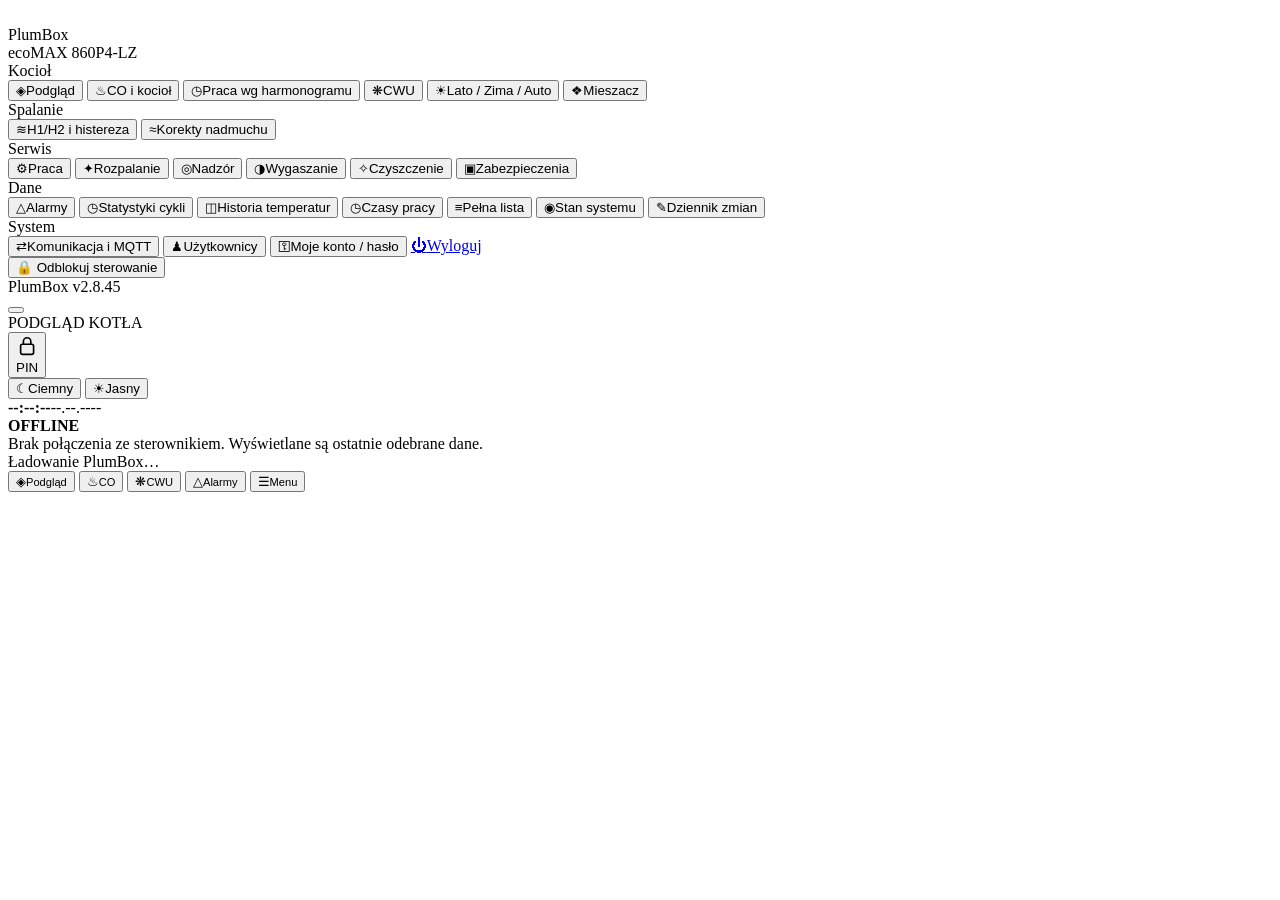
==== plumbox/app/static/index.html @ b8b8eb2f "Release 2.8.45: replace feeder status text with active green and idle gray gear" ====
<!doctype html>
<html lang="pl" data-theme="dark">
<head>
  <meta charset="utf-8">
  <meta name="viewport" content="width=device-width, initial-scale=1, viewport-fit=cover">
  <meta name="theme-color" content="#0b1017">
  <script>
    (() => {
      try {
        const saved = localStorage.getItem("plumbox_theme");
        const theme = ["dark", "light"].includes(saved) ? saved : (matchMedia("(prefers-color-scheme: light)").matches ? "light" : "dark");
        document.documentElement.dataset.theme = theme;
        const colors = {dark:"#0b1017",light:"#eef1f6",oled:"#07110f"};
        document.querySelector('meta[name="theme-color"]').setAttribute("content", colors[theme]);
      } catch { /* CSS ma bezpieczny fallback dark */ }
    })();
  </script>
  <title>PlumBox</title>
  <link rel="manifest" href="manifest.webmanifest">
  <link rel="icon" href="assets/icon.svg" type="image/svg+xml">
  <link rel="stylesheet" href="assets/styles.css?v=gptsol-77">
  <link rel="stylesheet" href="assets/scheme.css?v=gptsol-77">
</head>
<body>
  <div class="app-shell">
    <aside class="sidebar" id="sidebar">
      <div class="brand">
        <img src="assets/icon.svg" alt="" class="brand-logo">
        <div>
          <div class="brand-name">Plum<span>Box</span></div>
          <div class="brand-model">ecoMAX 860P4-LZ</div>
        </div>
      </div>

      <nav class="side-nav" id="sideNav">
        <div class="nav-group">Kocioł</div>
        <button class="nav-item active" data-view="overview"><span>◈</span>Podgląd</button>
        <button class="nav-item" data-view="heating"><span>♨</span>CO i kocioł</button>
        <button class="nav-item" data-view="work_schedule"><span>◷</span>Praca wg harmonogramu</button>
        <button class="nav-item" data-view="water_heater"><span>❋</span>CWU</button>
        <button class="nav-item" data-view="summer"><span>☀</span>Lato / Zima / Auto</button>
        <button class="nav-item" data-view="mixer"><span>❖</span>Mieszacz</button>

        <div class="nav-group">Spalanie</div>
        <button class="nav-item" data-view="hysteresis"><span>≋</span>H1/H2 i histereza</button>
        <button class="nav-item" data-view="airflow"><span>≈</span>Korekty nadmuchu</button>

        <div class="nav-group">Serwis</div>
        <button class="nav-item" data-view="fuel_calibration"><span>⚙</span>Praca</button>
        <button class="nav-item" data-view="kindling"><span>✦</span>Rozpalanie</button>
        <button class="nav-item" data-view="supervision"><span>◎</span>Nadzór</button>
        <button class="nav-item" data-view="burning_off"><span>◑</span>Wygaszanie</button>
        <button class="nav-item" data-view="cleaning"><span>✧</span>Czyszczenie</button>
        <button class="nav-item" data-view="protections"><span>▣</span>Zabezpieczenia</button>

        <div class="nav-group">Dane</div>
        <button class="nav-item" data-view="alarms"><span>△</span>Alarmy</button>
        <button class="nav-item" data-view="statistics"><span>◷</span>Statystyki cykli</button>
        <button class="nav-item" data-view="history"><span>◫</span>Historia temperatur</button>
        <button class="nav-item" data-view="runtime"><span>◷</span>Czasy pracy</button>
        <button class="nav-item" data-view="all"><span>≡</span>Pełna lista</button>
        <button class="nav-item" data-view="system"><span>◉</span>Stan systemu</button>
        <button class="nav-item" data-view="audit"><span>✎</span>Dziennik zmian</button>

        <div class="nav-group">System</div>
        <button class="nav-item" data-view="communication"><span>⇄</span>Komunikacja i MQTT</button>
        <button class="nav-item" data-view="users"><span>♟</span>Użytkownicy</button>
        <button class="nav-item" data-view="account"><span>⚿</span>Moje konto / hasło</button>
        <a class="nav-item" href="logout"><span>⏻</span>Wyloguj</a>
      </nav>

      <div class="sidebar-footer">
        <button id="lockButton" class="lock-button">🔒 Odblokuj sterowanie</button>
        <div class="sidebar-version">PlumBox v2.8.45</div>
      </div>
    </aside>

    <main class="main">
      <header class="topbar">
        <div class="topbar-left">
          <button id="menuButton" class="icon-button mobile-only" aria-label="Otwórz menu">
            <span class="hamburger-icon" aria-hidden="true"><i></i><i></i><i></i></span>
          </button>
          <div id="viewTitle" class="page-title">PODGLĄD KOTŁA</div>
        </div>
        <div class="topbar-right">
          <button type="button" id="topLockButton" class="lock-button top-lock-button" aria-label="Odblokuj sterowanie PIN-em" aria-pressed="false"><svg class="admin-lock-icon" viewBox="0 0 24 24" fill="none" stroke="currentColor" stroke-width="1.8" stroke-linecap="round" stroke-linejoin="round" aria-hidden="true" focusable="false"><rect x="5" y="10" width="14" height="11" rx="2"/><path d="M8 10V7a4 4 0 0 1 8 0v3"/></svg><span>PIN</span></button>
          <div class="theme-switch" role="group" aria-label="Motyw kolorystyczny">
            <button type="button" data-theme-set="dark">☾<span>Ciemny</span></button>
            <button type="button" data-theme-set="light">☀<span>Jasny</span></button>
          </div>
          <div class="clock"><strong id="clockTime">--:--:--</strong><span id="clockDate">--.--.----</span></div>
          <div id="connectionBadge" class="online-pill offline"><i></i><strong>OFFLINE</strong></div>
        </div>
      </header>

      <div id="offlineBanner" class="offline-banner hidden">Brak połączenia ze sterownikiem. Wyświetlane są ostatnie odebrane dane.</div>
      <section id="content" class="content"><div class="loading-card">Ładowanie PlumBox…</div></section>
    </main>
  </div>

  <nav class="mobile-nav" id="mobileNav">
    <button class="mobile-nav-item active" data-view="overview"><span>◈</span><small>Podgląd</small></button>
    <button class="mobile-nav-item" data-view="heating"><span>♨</span><small>CO</small></button>
    <button class="mobile-nav-item" data-view="water_heater"><span>❋</span><small>CWU</small></button>
    <button class="mobile-nav-item" data-view="alarms"><span>△</span><small>Alarmy</small></button>
    <button class="mobile-nav-item" data-action="menu"><span>☰</span><small>Menu</small></button>
  </nav>

  <dialog id="unlockDialog" class="modal">
    <form method="dialog" id="unlockForm" class="modal-card">
      <div class="modal-icon">🔐</div>
      <h2>Odblokuj sterowanie</h2>
      <p>Panel wymaga zalogowania. Zapis parametrów wymaga dodatkowo PIN-u sterowania.</p>
      <label>PIN<input id="pinInput" type="password" inputmode="numeric" minlength="4" required></label>
      <div id="unlockError" class="form-error"></div>
      <div class="modal-actions"><button type="button" id="unlockCancelButton" class="secondary-button">Anuluj</button><button type="submit" class="primary-button">Odblokuj</button></div>
    </form>
  </dialog>

  <dialog id="confirmDialog" class="modal">
    <form method="dialog" id="confirmForm" class="modal-card">
      <div class="modal-icon warning">⚠</div>
      <h2 id="confirmTitle">Potwierdź zmianę</h2>
      <p id="confirmText"></p>
      <label class="confirm-check"><input id="confirmCheckbox" type="checkbox"><span>Sprawdziłem wartość i świadomie zatwierdzam zapis do sterownika.</span></label>
      <div class="modal-actions"><button type="button" id="confirmCancelButton" class="secondary-button">Anuluj</button><button id="confirmButton" type="submit" class="danger-button" disabled>Potwierdź</button></div>
    </form>
  </dialog>

  <dialog id="sessionExpiredDialog" class="modal" aria-labelledby="sessionExpiredTitle">
    <div class="modal-card">
      <div class="modal-icon">🔐</div>
      <h2 id="sessionExpiredTitle">Zaloguj się ponownie</h2>
      <p>Sesja PlumBox wygasła lub dodatek został uruchomiony ponownie. Sterowanie jest zablokowane. Po logowaniu odblokuj je PIN-em u góry panelu.</p>
      <a id="loginAgainLink" class="primary-button" href="login">Przejdź do logowania</a>
    </div>
  </dialog>

  <div id="toastContainer" class="toast-container"></div>
  <script src="assets/boiler_views.js?v=gptsol-77" defer></script>
  <script src="assets/work_schedule.js?v=gptsol-77" defer></script>
  <script src="assets/app.js?v=gptsol-77" defer></script>
</body>
</html>
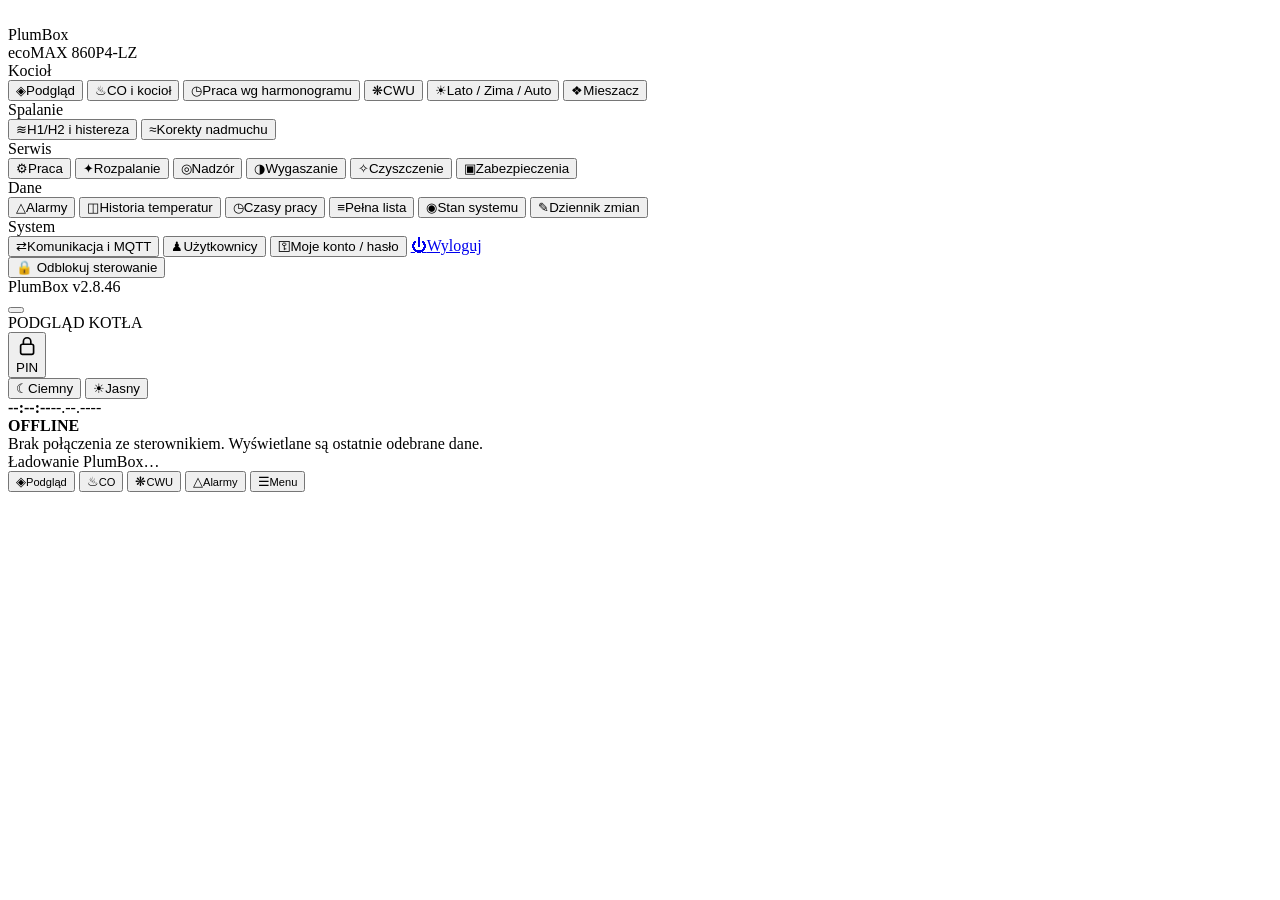
==== commit e07c7d29: "Release 2.8.46: passwordless panel with PIN protection; move cycle summary to runtime" ====
--- a/plumbox/app/static/index.html
+++ b/plumbox/app/static/index.html
@@ -18,8 +18,8 @@
   <title>PlumBox</title>
   <link rel="manifest" href="manifest.webmanifest">
   <link rel="icon" href="assets/icon.svg" type="image/svg+xml">
-  <link rel="stylesheet" href="assets/styles.css?v=gptsol-77">
-  <link rel="stylesheet" href="assets/scheme.css?v=gptsol-77">
+  <link rel="stylesheet" href="assets/styles.css?v=gptsol-78">
+  <link rel="stylesheet" href="assets/scheme.css?v=gptsol-78">
 </head>
 <body>
   <div class="app-shell">
@@ -55,7 +55,6 @@
 
         <div class="nav-group">Dane</div>
         <button class="nav-item" data-view="alarms"><span>△</span>Alarmy</button>
-        <button class="nav-item" data-view="statistics"><span>◷</span>Statystyki cykli</button>
         <button class="nav-item" data-view="history"><span>◫</span>Historia temperatur</button>
         <button class="nav-item" data-view="runtime"><span>◷</span>Czasy pracy</button>
         <button class="nav-item" data-view="all"><span>≡</span>Pełna lista</button>
@@ -66,12 +65,12 @@
         <button class="nav-item" data-view="communication"><span>⇄</span>Komunikacja i MQTT</button>
         <button class="nav-item" data-view="users"><span>♟</span>Użytkownicy</button>
         <button class="nav-item" data-view="account"><span>⚿</span>Moje konto / hasło</button>
-        <a class="nav-item" href="logout"><span>⏻</span>Wyloguj</a>
+        <a class="nav-item" id="logoutLink" href="logout"><span>⏻</span>Wyloguj</a>
       </nav>
 
       <div class="sidebar-footer">
         <button id="lockButton" class="lock-button">🔒 Odblokuj sterowanie</button>
-        <div class="sidebar-version">PlumBox v2.8.45</div>
+        <div class="sidebar-version">PlumBox v2.8.46</div>
       </div>
     </aside>
 
@@ -138,9 +137,9 @@
   </dialog>
 
   <div id="toastContainer" class="toast-container"></div>
-  <script src="assets/boiler_views.js?v=gptsol-77" defer></script>
-  <script src="assets/work_schedule.js?v=gptsol-77" defer></script>
-  <script src="assets/app.js?v=gptsol-77" defer></script>
+  <script src="assets/boiler_views.js?v=gptsol-78" defer></script>
+  <script src="assets/work_schedule.js?v=gptsol-78" defer></script>
+  <script src="assets/app.js?v=gptsol-78" defer></script>
 </body>
 </html>
 
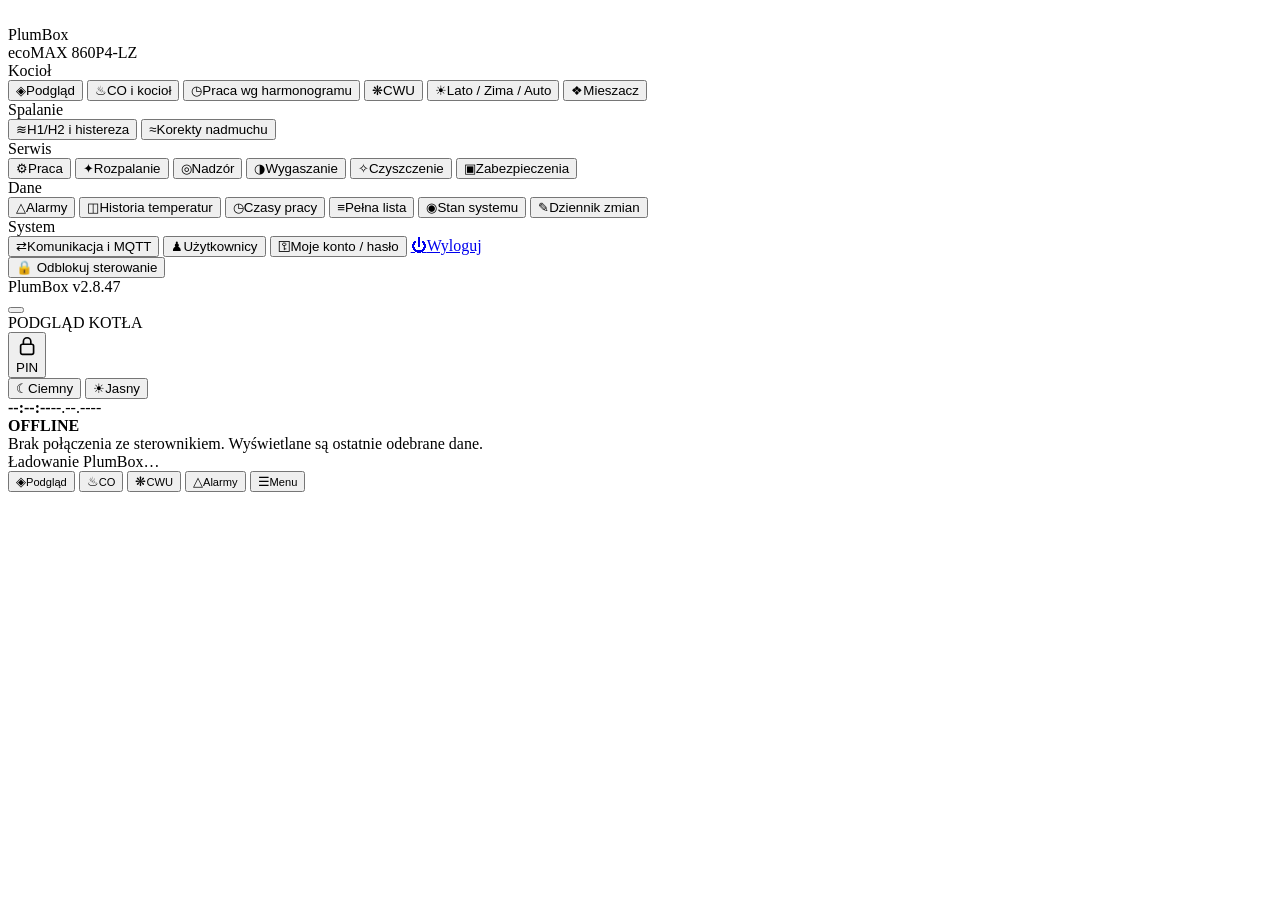
==== commit 0cc64b87: "Release 2.8.47: graphic ATV and mixing valves; connect radiator return to mixer" ====
--- a/plumbox/app/static/index.html
+++ b/plumbox/app/static/index.html
@@ -18,8 +18,8 @@
   <title>PlumBox</title>
   <link rel="manifest" href="manifest.webmanifest">
   <link rel="icon" href="assets/icon.svg" type="image/svg+xml">
-  <link rel="stylesheet" href="assets/styles.css?v=gptsol-78">
-  <link rel="stylesheet" href="assets/scheme.css?v=gptsol-78">
+  <link rel="stylesheet" href="assets/styles.css?v=gptsol-79">
+  <link rel="stylesheet" href="assets/scheme.css?v=gptsol-79">
 </head>
 <body>
   <div class="app-shell">
@@ -70,7 +70,7 @@
 
       <div class="sidebar-footer">
         <button id="lockButton" class="lock-button">🔒 Odblokuj sterowanie</button>
-        <div class="sidebar-version">PlumBox v2.8.46</div>
+        <div class="sidebar-version">PlumBox v2.8.47</div>
       </div>
     </aside>
 
@@ -137,9 +137,9 @@
   </dialog>
 
   <div id="toastContainer" class="toast-container"></div>
-  <script src="assets/boiler_views.js?v=gptsol-78" defer></script>
-  <script src="assets/work_schedule.js?v=gptsol-78" defer></script>
-  <script src="assets/app.js?v=gptsol-78" defer></script>
+  <script src="assets/boiler_views.js?v=gptsol-79" defer></script>
+  <script src="assets/work_schedule.js?v=gptsol-79" defer></script>
+  <script src="assets/app.js?v=gptsol-79" defer></script>
 </body>
 </html>
 
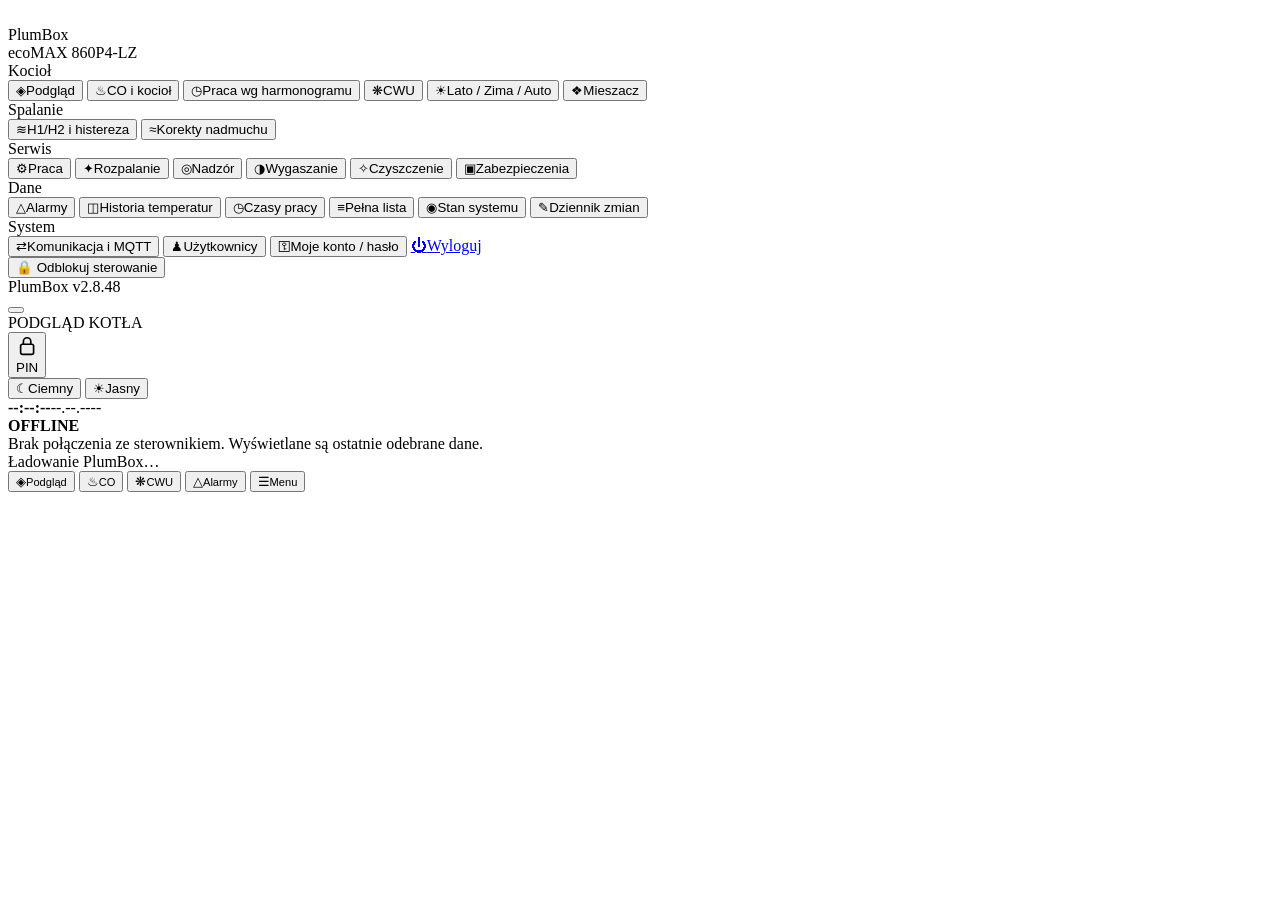
==== commit 3eb42112: "Release 2.8.48: hourly temperature history grid, time-only axis and simplified documentation title" ====
--- a/plumbox/app/static/index.html
+++ b/plumbox/app/static/index.html
@@ -18,8 +18,8 @@
   <title>PlumBox</title>
   <link rel="manifest" href="manifest.webmanifest">
   <link rel="icon" href="assets/icon.svg" type="image/svg+xml">
-  <link rel="stylesheet" href="assets/styles.css?v=gptsol-79">
-  <link rel="stylesheet" href="assets/scheme.css?v=gptsol-79">
+  <link rel="stylesheet" href="assets/styles.css?v=gptsol-80">
+  <link rel="stylesheet" href="assets/scheme.css?v=gptsol-80">
 </head>
 <body>
   <div class="app-shell">
@@ -70,7 +70,7 @@
 
       <div class="sidebar-footer">
         <button id="lockButton" class="lock-button">🔒 Odblokuj sterowanie</button>
-        <div class="sidebar-version">PlumBox v2.8.47</div>
+        <div class="sidebar-version">PlumBox v2.8.48</div>
       </div>
     </aside>
 
@@ -137,9 +137,9 @@
   </dialog>
 
   <div id="toastContainer" class="toast-container"></div>
-  <script src="assets/boiler_views.js?v=gptsol-79" defer></script>
-  <script src="assets/work_schedule.js?v=gptsol-79" defer></script>
-  <script src="assets/app.js?v=gptsol-79" defer></script>
+  <script src="assets/boiler_views.js?v=gptsol-80" defer></script>
+  <script src="assets/work_schedule.js?v=gptsol-80" defer></script>
+  <script src="assets/app.js?v=gptsol-80" defer></script>
 </body>
 </html>
 
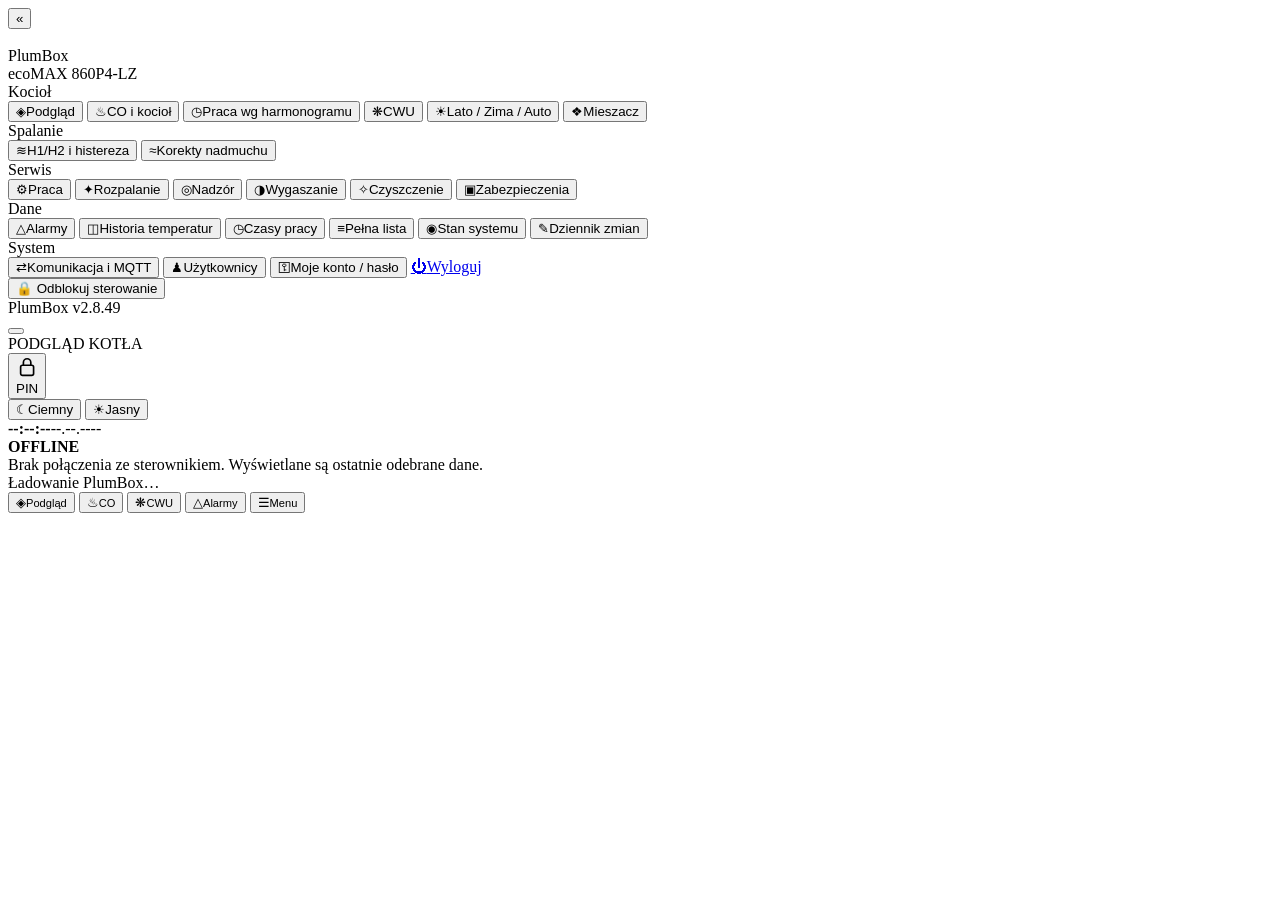
==== commit 30ff20f5: "Release 2.8.49: collapsible sidebar, live lambda oxygen and darker exhaust badge" ====
--- a/plumbox/app/static/index.html
+++ b/plumbox/app/static/index.html
@@ -18,12 +18,13 @@
   <title>PlumBox</title>
   <link rel="manifest" href="manifest.webmanifest">
   <link rel="icon" href="assets/icon.svg" type="image/svg+xml">
-  <link rel="stylesheet" href="assets/styles.css?v=gptsol-80">
-  <link rel="stylesheet" href="assets/scheme.css?v=gptsol-80">
+  <link rel="stylesheet" href="assets/styles.css?v=gptsol-81">
+  <link rel="stylesheet" href="assets/scheme.css?v=gptsol-81">
 </head>
 <body>
   <div class="app-shell">
     <aside class="sidebar" id="sidebar">
+      <button type="button" id="sidebarToggle" class="sidebar-toggle" aria-controls="sideNav" aria-expanded="true" aria-label="Zwiń panel boczny" title="Zwiń panel boczny">«</button>
       <div class="brand">
         <img src="assets/icon.svg" alt="" class="brand-logo">
         <div>
@@ -34,43 +35,43 @@
 
       <nav class="side-nav" id="sideNav">
         <div class="nav-group">Kocioł</div>
-        <button class="nav-item active" data-view="overview"><span>◈</span>Podgląd</button>
-        <button class="nav-item" data-view="heating"><span>♨</span>CO i kocioł</button>
-        <button class="nav-item" data-view="work_schedule"><span>◷</span>Praca wg harmonogramu</button>
-        <button class="nav-item" data-view="water_heater"><span>❋</span>CWU</button>
-        <button class="nav-item" data-view="summer"><span>☀</span>Lato / Zima / Auto</button>
-        <button class="nav-item" data-view="mixer"><span>❖</span>Mieszacz</button>
+        <button class="nav-item active" data-view="overview" title="Podgląd" aria-label="Podgląd"><span>◈</span><span class="nav-label">Podgląd</span></button>
+        <button class="nav-item" data-view="heating" title="CO i kocioł" aria-label="CO i kocioł"><span>♨</span><span class="nav-label">CO i kocioł</span></button>
+        <button class="nav-item" data-view="work_schedule" title="Praca wg harmonogramu" aria-label="Praca wg harmonogramu"><span>◷</span><span class="nav-label">Praca wg harmonogramu</span></button>
+        <button class="nav-item" data-view="water_heater" title="CWU" aria-label="CWU"><span>❋</span><span class="nav-label">CWU</span></button>
+        <button class="nav-item" data-view="summer" title="Lato / Zima / Auto" aria-label="Lato / Zima / Auto"><span>☀</span><span class="nav-label">Lato / Zima / Auto</span></button>
+        <button class="nav-item" data-view="mixer" title="Mieszacz" aria-label="Mieszacz"><span>❖</span><span class="nav-label">Mieszacz</span></button>
 
         <div class="nav-group">Spalanie</div>
-        <button class="nav-item" data-view="hysteresis"><span>≋</span>H1/H2 i histereza</button>
-        <button class="nav-item" data-view="airflow"><span>≈</span>Korekty nadmuchu</button>
+        <button class="nav-item" data-view="hysteresis" title="H1/H2 i histereza" aria-label="H1/H2 i histereza"><span>≋</span><span class="nav-label">H1/H2 i histereza</span></button>
+        <button class="nav-item" data-view="airflow" title="Korekty nadmuchu" aria-label="Korekty nadmuchu"><span>≈</span><span class="nav-label">Korekty nadmuchu</span></button>
 
         <div class="nav-group">Serwis</div>
-        <button class="nav-item" data-view="fuel_calibration"><span>⚙</span>Praca</button>
-        <button class="nav-item" data-view="kindling"><span>✦</span>Rozpalanie</button>
-        <button class="nav-item" data-view="supervision"><span>◎</span>Nadzór</button>
-        <button class="nav-item" data-view="burning_off"><span>◑</span>Wygaszanie</button>
-        <button class="nav-item" data-view="cleaning"><span>✧</span>Czyszczenie</button>
-        <button class="nav-item" data-view="protections"><span>▣</span>Zabezpieczenia</button>
+        <button class="nav-item" data-view="fuel_calibration" title="Praca" aria-label="Praca"><span>⚙</span><span class="nav-label">Praca</span></button>
+        <button class="nav-item" data-view="kindling" title="Rozpalanie" aria-label="Rozpalanie"><span>✦</span><span class="nav-label">Rozpalanie</span></button>
+        <button class="nav-item" data-view="supervision" title="Nadzór" aria-label="Nadzór"><span>◎</span><span class="nav-label">Nadzór</span></button>
+        <button class="nav-item" data-view="burning_off" title="Wygaszanie" aria-label="Wygaszanie"><span>◑</span><span class="nav-label">Wygaszanie</span></button>
+        <button class="nav-item" data-view="cleaning" title="Czyszczenie" aria-label="Czyszczenie"><span>✧</span><span class="nav-label">Czyszczenie</span></button>
+        <button class="nav-item" data-view="protections" title="Zabezpieczenia" aria-label="Zabezpieczenia"><span>▣</span><span class="nav-label">Zabezpieczenia</span></button>
 
         <div class="nav-group">Dane</div>
-        <button class="nav-item" data-view="alarms"><span>△</span>Alarmy</button>
-        <button class="nav-item" data-view="history"><span>◫</span>Historia temperatur</button>
-        <button class="nav-item" data-view="runtime"><span>◷</span>Czasy pracy</button>
-        <button class="nav-item" data-view="all"><span>≡</span>Pełna lista</button>
-        <button class="nav-item" data-view="system"><span>◉</span>Stan systemu</button>
-        <button class="nav-item" data-view="audit"><span>✎</span>Dziennik zmian</button>
+        <button class="nav-item" data-view="alarms" title="Alarmy" aria-label="Alarmy"><span>△</span><span class="nav-label">Alarmy</span></button>
+        <button class="nav-item" data-view="history" title="Historia temperatur" aria-label="Historia temperatur"><span>◫</span><span class="nav-label">Historia temperatur</span></button>
+        <button class="nav-item" data-view="runtime" title="Czasy pracy" aria-label="Czasy pracy"><span>◷</span><span class="nav-label">Czasy pracy</span></button>
+        <button class="nav-item" data-view="all" title="Pełna lista" aria-label="Pełna lista"><span>≡</span><span class="nav-label">Pełna lista</span></button>
+        <button class="nav-item" data-view="system" title="Stan systemu" aria-label="Stan systemu"><span>◉</span><span class="nav-label">Stan systemu</span></button>
+        <button class="nav-item" data-view="audit" title="Dziennik zmian" aria-label="Dziennik zmian"><span>✎</span><span class="nav-label">Dziennik zmian</span></button>
 
         <div class="nav-group">System</div>
-        <button class="nav-item" data-view="communication"><span>⇄</span>Komunikacja i MQTT</button>
-        <button class="nav-item" data-view="users"><span>♟</span>Użytkownicy</button>
-        <button class="nav-item" data-view="account"><span>⚿</span>Moje konto / hasło</button>
-        <a class="nav-item" id="logoutLink" href="logout"><span>⏻</span>Wyloguj</a>
+        <button class="nav-item" data-view="communication" title="Komunikacja i MQTT" aria-label="Komunikacja i MQTT"><span>⇄</span><span class="nav-label">Komunikacja i MQTT</span></button>
+        <button class="nav-item" data-view="users" title="Użytkownicy" aria-label="Użytkownicy"><span>♟</span><span class="nav-label">Użytkownicy</span></button>
+        <button class="nav-item" data-view="account" title="Moje konto / hasło" aria-label="Moje konto / hasło"><span>⚿</span><span class="nav-label">Moje konto / hasło</span></button>
+        <a class="nav-item" id="logoutLink" href="logout" title="Wyloguj" aria-label="Wyloguj"><span>⏻</span><span class="nav-label">Wyloguj</span></a>
       </nav>
 
       <div class="sidebar-footer">
         <button id="lockButton" class="lock-button">🔒 Odblokuj sterowanie</button>
-        <div class="sidebar-version">PlumBox v2.8.48</div>
+        <div class="sidebar-version">PlumBox v2.8.49</div>
       </div>
     </aside>
 
@@ -137,9 +138,9 @@
   </dialog>
 
   <div id="toastContainer" class="toast-container"></div>
-  <script src="assets/boiler_views.js?v=gptsol-80" defer></script>
-  <script src="assets/work_schedule.js?v=gptsol-80" defer></script>
-  <script src="assets/app.js?v=gptsol-80" defer></script>
+  <script src="assets/boiler_views.js?v=gptsol-81" defer></script>
+  <script src="assets/work_schedule.js?v=gptsol-81" defer></script>
+  <script src="assets/app.js?v=gptsol-81" defer></script>
 </body>
 </html>
 
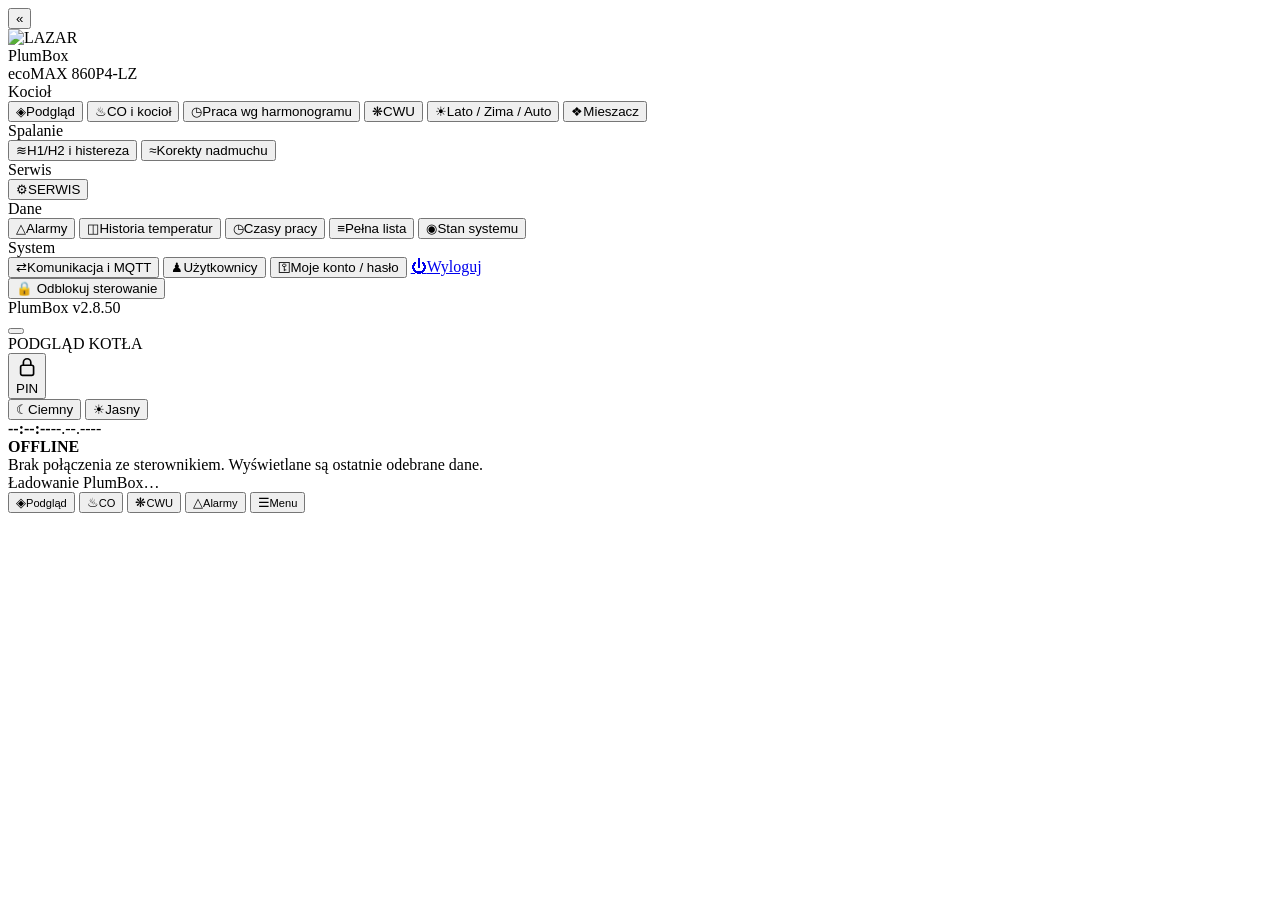
==== commit 0d0dad1f: "Release 2.8.50: consolidated service tabs, calendar-month runtime and LAZAR sidebar branding" ====
--- a/plumbox/app/static/index.html
+++ b/plumbox/app/static/index.html
@@ -18,15 +18,15 @@
   <title>PlumBox</title>
   <link rel="manifest" href="manifest.webmanifest">
   <link rel="icon" href="assets/icon.svg" type="image/svg+xml">
-  <link rel="stylesheet" href="assets/styles.css?v=gptsol-81">
-  <link rel="stylesheet" href="assets/scheme.css?v=gptsol-81">
+  <link rel="stylesheet" href="assets/styles.css?v=gptsol-82">
+  <link rel="stylesheet" href="assets/scheme.css?v=gptsol-82">
 </head>
 <body>
   <div class="app-shell">
     <aside class="sidebar" id="sidebar">
       <button type="button" id="sidebarToggle" class="sidebar-toggle" aria-controls="sideNav" aria-expanded="true" aria-label="Zwiń panel boczny" title="Zwiń panel boczny">«</button>
       <div class="brand">
-        <img src="assets/icon.svg" alt="" class="brand-logo">
+        <img src="assets/lazar-logo.svg" alt="LAZAR" class="brand-logo">
         <div>
           <div class="brand-name">Plum<span>Box</span></div>
           <div class="brand-model">ecoMAX 860P4-LZ</div>
@@ -47,12 +47,7 @@
         <button class="nav-item" data-view="airflow" title="Korekty nadmuchu" aria-label="Korekty nadmuchu"><span>≈</span><span class="nav-label">Korekty nadmuchu</span></button>
 
         <div class="nav-group">Serwis</div>
-        <button class="nav-item" data-view="fuel_calibration" title="Praca" aria-label="Praca"><span>⚙</span><span class="nav-label">Praca</span></button>
-        <button class="nav-item" data-view="kindling" title="Rozpalanie" aria-label="Rozpalanie"><span>✦</span><span class="nav-label">Rozpalanie</span></button>
-        <button class="nav-item" data-view="supervision" title="Nadzór" aria-label="Nadzór"><span>◎</span><span class="nav-label">Nadzór</span></button>
-        <button class="nav-item" data-view="burning_off" title="Wygaszanie" aria-label="Wygaszanie"><span>◑</span><span class="nav-label">Wygaszanie</span></button>
-        <button class="nav-item" data-view="cleaning" title="Czyszczenie" aria-label="Czyszczenie"><span>✧</span><span class="nav-label">Czyszczenie</span></button>
-        <button class="nav-item" data-view="protections" title="Zabezpieczenia" aria-label="Zabezpieczenia"><span>▣</span><span class="nav-label">Zabezpieczenia</span></button>
+        <button class="nav-item" data-view="service" title="SERWIS" aria-label="SERWIS"><span>⚙</span><span class="nav-label">SERWIS</span></button>
 
         <div class="nav-group">Dane</div>
         <button class="nav-item" data-view="alarms" title="Alarmy" aria-label="Alarmy"><span>△</span><span class="nav-label">Alarmy</span></button>
@@ -60,7 +55,6 @@
         <button class="nav-item" data-view="runtime" title="Czasy pracy" aria-label="Czasy pracy"><span>◷</span><span class="nav-label">Czasy pracy</span></button>
         <button class="nav-item" data-view="all" title="Pełna lista" aria-label="Pełna lista"><span>≡</span><span class="nav-label">Pełna lista</span></button>
         <button class="nav-item" data-view="system" title="Stan systemu" aria-label="Stan systemu"><span>◉</span><span class="nav-label">Stan systemu</span></button>
-        <button class="nav-item" data-view="audit" title="Dziennik zmian" aria-label="Dziennik zmian"><span>✎</span><span class="nav-label">Dziennik zmian</span></button>
 
         <div class="nav-group">System</div>
         <button class="nav-item" data-view="communication" title="Komunikacja i MQTT" aria-label="Komunikacja i MQTT"><span>⇄</span><span class="nav-label">Komunikacja i MQTT</span></button>
@@ -71,7 +65,7 @@
 
       <div class="sidebar-footer">
         <button id="lockButton" class="lock-button">🔒 Odblokuj sterowanie</button>
-        <div class="sidebar-version">PlumBox v2.8.49</div>
+        <div class="sidebar-version">PlumBox v2.8.50</div>
       </div>
     </aside>
 
@@ -138,9 +132,9 @@
   </dialog>
 
   <div id="toastContainer" class="toast-container"></div>
-  <script src="assets/boiler_views.js?v=gptsol-81" defer></script>
-  <script src="assets/work_schedule.js?v=gptsol-81" defer></script>
-  <script src="assets/app.js?v=gptsol-81" defer></script>
+  <script src="assets/boiler_views.js?v=gptsol-82" defer></script>
+  <script src="assets/work_schedule.js?v=gptsol-82" defer></script>
+  <script src="assets/app.js?v=gptsol-82" defer></script>
 </body>
 </html>
 
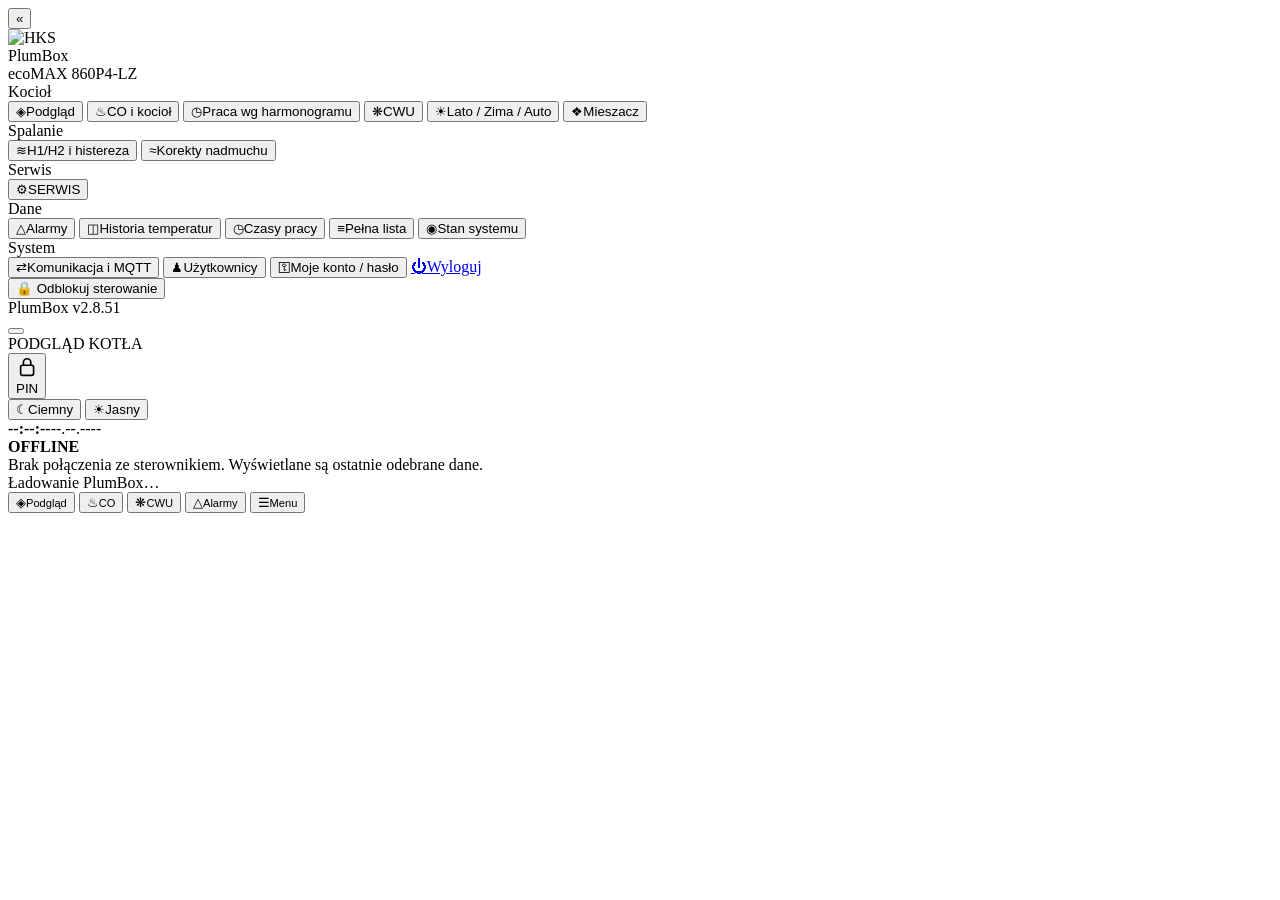
==== commit 3aa90362: "Release 2.8.51: transparent HKS sidebar, browser and installed app icons" ====
--- a/plumbox/app/static/index.html
+++ b/plumbox/app/static/index.html
@@ -16,17 +16,18 @@
     })();
   </script>
   <title>PlumBox</title>
-  <link rel="manifest" href="manifest.webmanifest">
-  <link rel="icon" href="assets/icon.svg" type="image/svg+xml">
-  <link rel="stylesheet" href="assets/styles.css?v=gptsol-82">
-  <link rel="stylesheet" href="assets/scheme.css?v=gptsol-82">
+  <link rel="manifest" href="manifest.webmanifest?v=gptsol-83">
+  <link rel="icon" href="assets/icon.svg?v=gptsol-83" type="image/svg+xml">
+  <link rel="apple-touch-icon" href="assets/apple-touch-icon.png?v=gptsol-83">
+  <link rel="stylesheet" href="assets/styles.css?v=gptsol-83">
+  <link rel="stylesheet" href="assets/scheme.css?v=gptsol-83">
 </head>
 <body>
   <div class="app-shell">
     <aside class="sidebar" id="sidebar">
       <button type="button" id="sidebarToggle" class="sidebar-toggle" aria-controls="sideNav" aria-expanded="true" aria-label="Zwiń panel boczny" title="Zwiń panel boczny">«</button>
       <div class="brand">
-        <img src="assets/lazar-logo.svg" alt="LAZAR" class="brand-logo">
+        <img src="assets/icon.svg" alt="HKS" class="brand-logo">
         <div>
           <div class="brand-name">Plum<span>Box</span></div>
           <div class="brand-model">ecoMAX 860P4-LZ</div>
@@ -65,7 +66,7 @@
 
       <div class="sidebar-footer">
         <button id="lockButton" class="lock-button">🔒 Odblokuj sterowanie</button>
-        <div class="sidebar-version">PlumBox v2.8.50</div>
+        <div class="sidebar-version">PlumBox v2.8.51</div>
       </div>
     </aside>
 
@@ -132,9 +133,9 @@
   </dialog>
 
   <div id="toastContainer" class="toast-container"></div>
-  <script src="assets/boiler_views.js?v=gptsol-82" defer></script>
-  <script src="assets/work_schedule.js?v=gptsol-82" defer></script>
-  <script src="assets/app.js?v=gptsol-82" defer></script>
+  <script src="assets/boiler_views.js?v=gptsol-83" defer></script>
+  <script src="assets/work_schedule.js?v=gptsol-83" defer></script>
+  <script src="assets/app.js?v=gptsol-83" defer></script>
 </body>
 </html>
 
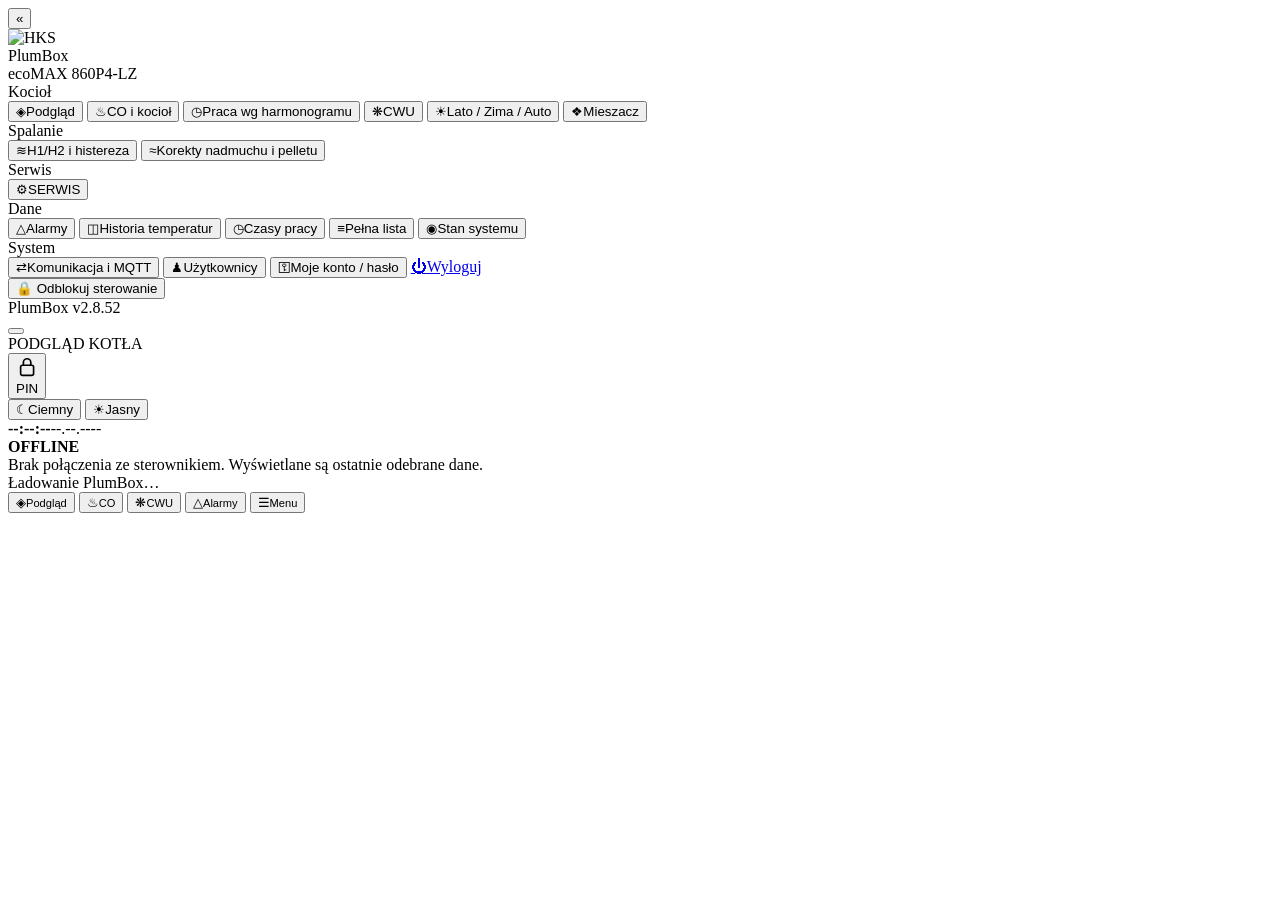
==== commit 5c289c71: "Release 2.8.52: add pellet feed-time corrections beside airflow corrections" ====
--- a/plumbox/app/static/index.html
+++ b/plumbox/app/static/index.html
@@ -16,11 +16,11 @@
     })();
   </script>
   <title>PlumBox</title>
-  <link rel="manifest" href="manifest.webmanifest?v=gptsol-83">
-  <link rel="icon" href="assets/icon.svg?v=gptsol-83" type="image/svg+xml">
-  <link rel="apple-touch-icon" href="assets/apple-touch-icon.png?v=gptsol-83">
-  <link rel="stylesheet" href="assets/styles.css?v=gptsol-83">
-  <link rel="stylesheet" href="assets/scheme.css?v=gptsol-83">
+  <link rel="manifest" href="manifest.webmanifest?v=gptsol-84">
+  <link rel="icon" href="assets/icon.svg?v=gptsol-84" type="image/svg+xml">
+  <link rel="apple-touch-icon" href="assets/apple-touch-icon.png?v=gptsol-84">
+  <link rel="stylesheet" href="assets/styles.css?v=gptsol-84">
+  <link rel="stylesheet" href="assets/scheme.css?v=gptsol-84">
 </head>
 <body>
   <div class="app-shell">
@@ -45,7 +45,7 @@
 
         <div class="nav-group">Spalanie</div>
         <button class="nav-item" data-view="hysteresis" title="H1/H2 i histereza" aria-label="H1/H2 i histereza"><span>≋</span><span class="nav-label">H1/H2 i histereza</span></button>
-        <button class="nav-item" data-view="airflow" title="Korekty nadmuchu" aria-label="Korekty nadmuchu"><span>≈</span><span class="nav-label">Korekty nadmuchu</span></button>
+        <button class="nav-item" data-view="airflow" title="Korekty nadmuchu i pelletu" aria-label="Korekty nadmuchu i pelletu"><span>≈</span><span class="nav-label">Korekty nadmuchu i pelletu</span></button>
 
         <div class="nav-group">Serwis</div>
         <button class="nav-item" data-view="service" title="SERWIS" aria-label="SERWIS"><span>⚙</span><span class="nav-label">SERWIS</span></button>
@@ -66,7 +66,7 @@
 
       <div class="sidebar-footer">
         <button id="lockButton" class="lock-button">🔒 Odblokuj sterowanie</button>
-        <div class="sidebar-version">PlumBox v2.8.51</div>
+        <div class="sidebar-version">PlumBox v2.8.52</div>
       </div>
     </aside>
 
@@ -133,9 +133,9 @@
   </dialog>
 
   <div id="toastContainer" class="toast-container"></div>
-  <script src="assets/boiler_views.js?v=gptsol-83" defer></script>
-  <script src="assets/work_schedule.js?v=gptsol-83" defer></script>
-  <script src="assets/app.js?v=gptsol-83" defer></script>
+  <script src="assets/boiler_views.js?v=gptsol-84" defer></script>
+  <script src="assets/work_schedule.js?v=gptsol-84" defer></script>
+  <script src="assets/app.js?v=gptsol-84" defer></script>
 </body>
 </html>
 
